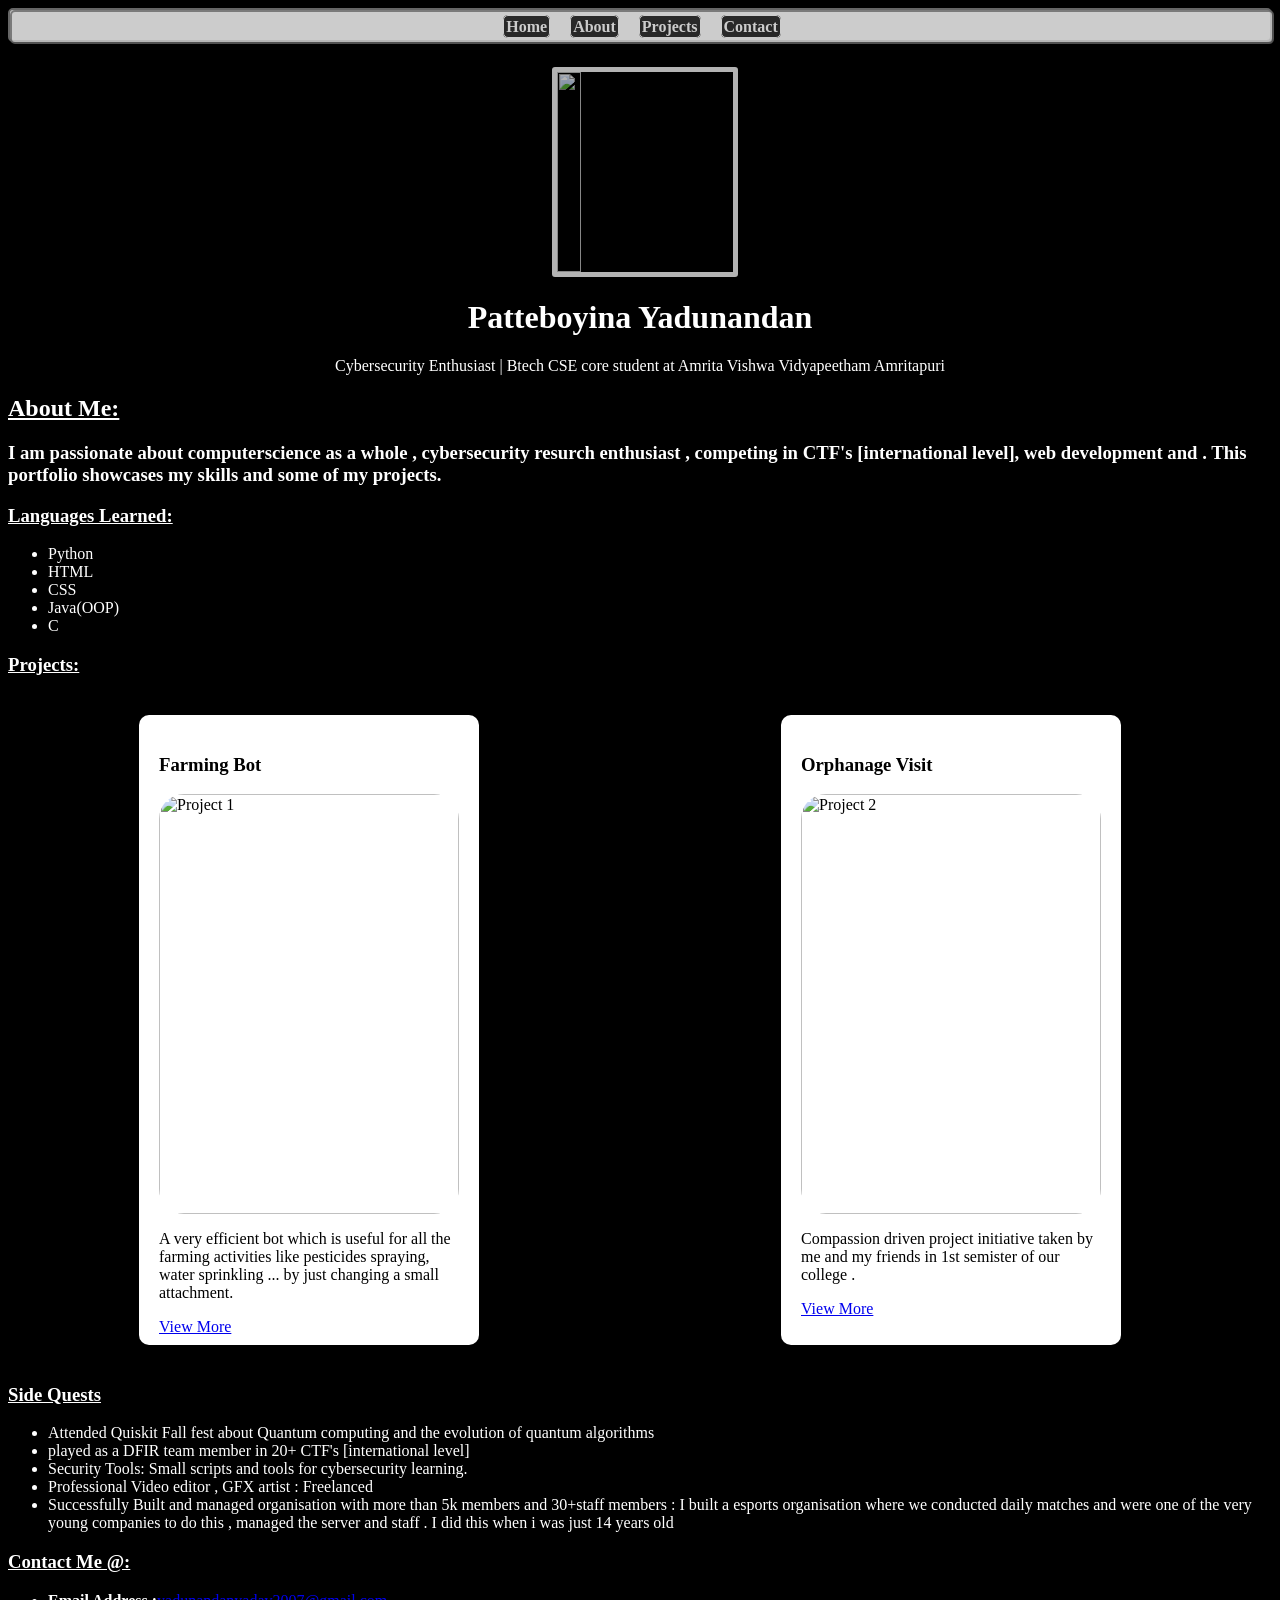
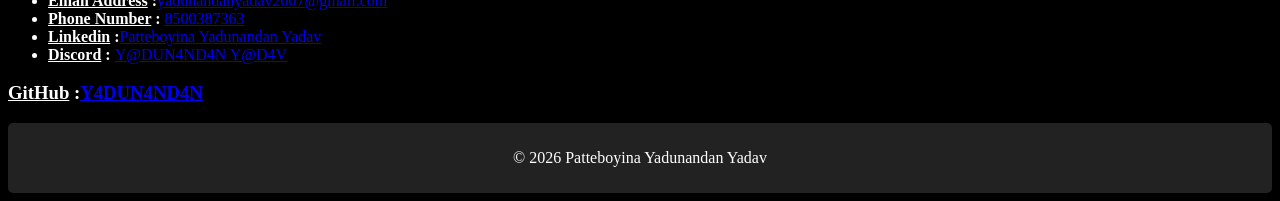
==== portfolio.html @ 1728a086 "Add files via upload" ====
<html>
    <head>
        <title>Patteboyina Yadunandan Portfolio</title>
        <link rel="stylesheet" href="style.css">
    </head>
    <body >
        <div class="contentarea">
            <div class="Navigationbar">
                <nav>
                    <div class="topbar">
                        <ul>
                            <li><a href="portfolio.html">Home</a></li>
                            <li><a href="#about">About</a></li>
                            <li><a href="#projects">Projects</a></li>
                            <li><a href="#Contact">Contact</a></li>
                        </ul>
                    </div>
                </nav>
            </div>
            <img class="myimg" src="C:\Users\YadunandanYadav\Downloads\IMG-20230829-WA0146.jpg">
            <h1 class="name">Patteboyina Yadunandan</h1>
            <p class="undername">Cybersecurity Enthusiast | Btech CSE core student at Amrita Vishwa Vidyapeetham Amritapuri</p>
            <div>
                <div>
                <h2><u>About Me: </u></h2> 
                <h3>I am passionate about computerscience as a whole , cybersecurity resurch enthusiast , competing in CTF's [international level], web development and . This portfolio showcases my skills and some of my projects.</h3>
                </div >
                
                <section id="Languages learned">
                    <h3><u>Languages Learned:</u></h3>
                    <ul>
                        <li>Python</li>
                        <li>HTML</li>
                        <li>CSS</li>
                        <li>Java(OOP)</li>
                        <li>C</li>
                    </ul>
                </section>

                <section id="projects">
                    <h3><u>Projects:</u></h3>

                    <div class="projects-listbesidebeside">

                        <div class="project-card">
                            <h3>Farming Bot</h3>
                            <img src="D:\SEM 2\HTML\Resume\banner.png" alt="Project 1">
                            <p>A very efficient bot which is useful for all the farming activities like pesticides spraying, water sprinkling ... by just changing a small attachment.</p>
                            <a href="projects.html">View More</a>
                        </div>
                        <br>

                        <div class="project-card">
                            <h3>Orphanage Visit</h3>
                            <img src="D:\SEM 2\HTML\Resume\compassion driven project.jpeg" alt="Project 2">
                            <p>Compassion driven project initiative taken by me and my friends in 1st semister of our college .</p>
                            <a href="projects.html">View More</a>
                        </div>
                        <br>

                    </div>
                </section>
                <section id="side_quests">
                    <h3><u>Side Quests</u></h3>
                    <ul>
                        <li>Attended Quiskit Fall fest about Quantum computing and the evolution of quantum algorithms</li>
                        <li>played as a DFIR team member in 20+ CTF's [international level]</li>
                        <li>Security Tools: Small scripts and tools for cybersecurity learning.</li>
                        <li>Professional Video editor , GFX artist : Freelanced </li>
                        <li>Successfully Built and managed organisation with more than 5k members and 30+staff members : I built a esports organisation where we conducted daily matches and were one of the very young companies to do this , managed the server and staff . I did this when i was just 14 years old </li>
                    </ul>
                </section>

                <section id="Contact">
                <h3 ><u>Contact Me @:</u></h3>
                <ul>
                <li><b><u>Email Address</u> :</b><a href=mailto:"yadunandanyadav2007@gmail.com">yadunandanyadav2007@gmail.com</a></li>
                <li><b><u>Phone Number</u> : </b><a href="tel:+918500387363">8500387363</a></li>
                <li><b><u>Linkedin</u> :</b><a href="https://in.linkedin.com/in/patteboyina-yadunandan-yadav-6242b7304" target="_blank">Patteboyina Yadunandan Yadav</a></li>
                <li><b><u>Discord</u> : </b><a href="https://discordapp.com/users/1089838148458131507" target="_blank">Y@DUN4ND4N Y@D4V</a></li>
                </ul>
                </section>

                <h3><u>GitHub</u> :<a href="https://github.com/Y4DUN4ND4N">Y4DUN4ND4N</a></h3>
            </div>
        </div>

        <footer>
            <p>© 2026 Patteboyina Yadunandan Yadav</p>
        </footer>
    </body>
</html>
---- style.css ----
.mycertificates{
    background-color: black;
    opacity: 30%;
    flex:1;
    text-align:center;
    text-decoration: none;
    
}
nav ul{
    list-style:none;
    margin:0;
    padding:0;
    display:flex;
    justify-content:center; /* centers horizontally */
    align-items:center;
    height:30px;
}

nav ul li{
    margin:0 10px;
}

nav ul li a{
color:white;
text-decoration:none;
font-weight:bold;
background-color: black;
padding:2px;
border:1px solid white;
border-radius: 5px;
}

.myimg{
    width:14%;
    height: 200px;
    border: 5px solid white;
    opacity: 70%;
    border-radius: 3px;
    margin-left: 43%;
    margin-right: 43%;
    margin-top: 2%;
}
.topbar{
    background-color: white;
    height: 30px;
    border: 2px solid gray;
    border-radius: 5px;
    opacity: 80%;
    width:100%;
}
.Navigationbar{
    background-color: white;
    height: 30px;
    border: 2px solid gray;
    border-radius: 5px;
    opacity: 80%;
}
#main div{
    height:500px;
    width:500px;
    border: 2px solid black;
    display:flex;
}

main{
    flex:1;
}

.name{
    text-align: center;
}

.undername{
    text-align: center;
}

.content {
    padding: 20px;
}

html{
    background: 
        linear-gradient(rgba(0,0,0,0.85), rgba(0,0,0,0.95)),
        url(https://i.pinimg.com/originals/d5/a7/cb/d5a7cb46e2f15a8fed10aaf1dd00965c.gif);
    background-color: black;
    background-size: cover;
    background-position: center;
    color:white;
}

.project-card{
color:black;
background:white;
margin:20px auto;
padding:20px;
width:300px;
height:590px;
border-radius:10px;
box-shadow:0 0 10px rgba(0,0,0,0.1);
}

.project-card img{
width:100%;
height: 420px;
border-radius:25px;
}

.certifiate img{
width:100%;
height: 420px;
border-radius:25px;
}

footer{
background:#222;
color:white;
text-align:center;
padding:10px;
border-radius:5px;
}

.projects-listbesidebeside{
    display: flex;
    justify-content: center;
    gap: 20px;
    flex-wrap: wrap;
}
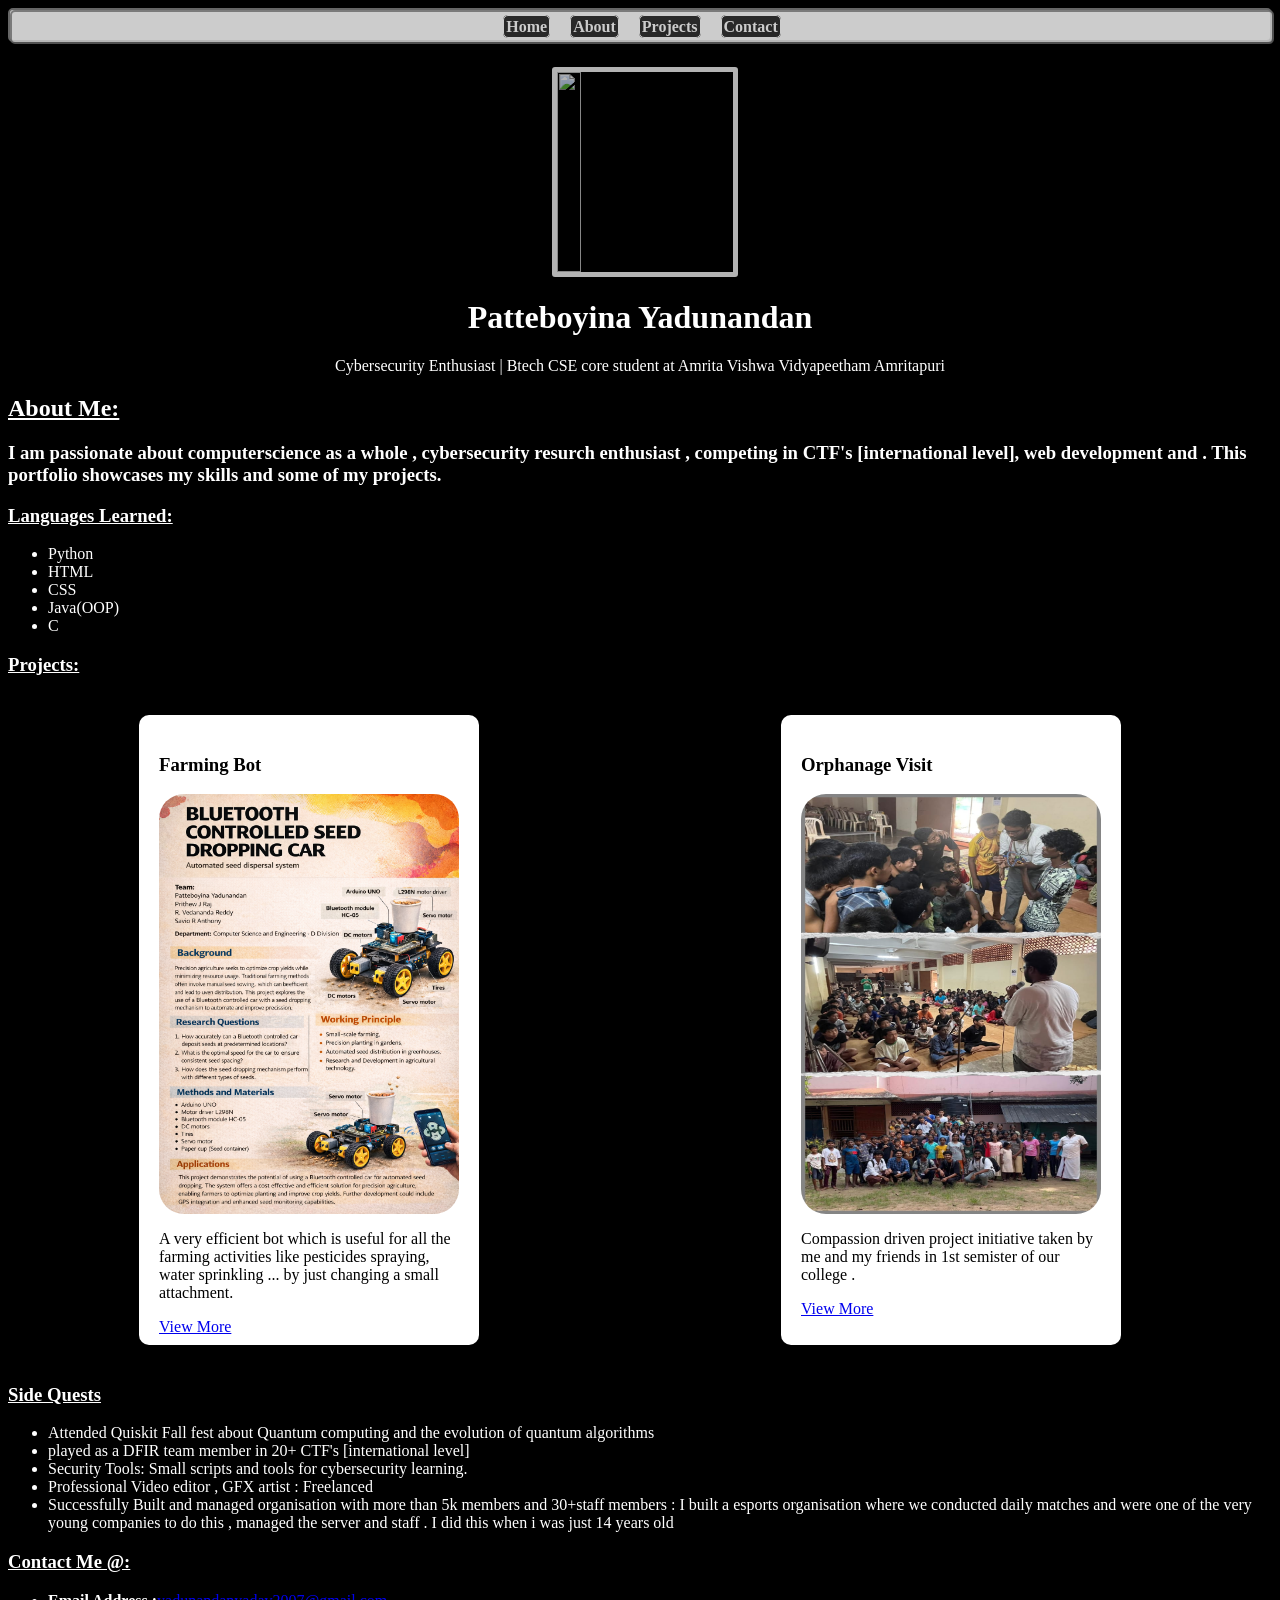
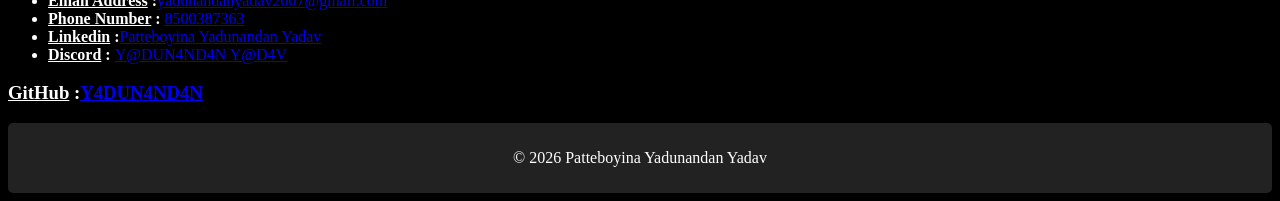
==== commit 2ce78ab9: "Update portfolio.html" ====
--- a/portfolio.html
+++ b/portfolio.html
@@ -17,7 +17,7 @@
                     </div>
                 </nav>
             </div>
-            <img class="myimg" src="C:\Users\YadunandanYadav\Downloads\IMG-20230829-WA0146.jpg">
+            <img class="myimg" src="images\yadunandan.jpg">
             <h1 class="name">Patteboyina Yadunandan</h1>
             <p class="undername">Cybersecurity Enthusiast | Btech CSE core student at Amrita Vishwa Vidyapeetham Amritapuri</p>
             <div>
@@ -44,7 +44,7 @@
 
                         <div class="project-card">
                             <h3>Farming Bot</h3>
-                            <img src="D:\SEM 2\HTML\Resume\banner.png" alt="Project 1">
+                            <img src="images\banner.png" alt="Project 1">
                             <p>A very efficient bot which is useful for all the farming activities like pesticides spraying, water sprinkling ... by just changing a small attachment.</p>
                             <a href="projects.html">View More</a>
                         </div>
@@ -52,7 +52,7 @@
 
                         <div class="project-card">
                             <h3>Orphanage Visit</h3>
-                            <img src="D:\SEM 2\HTML\Resume\compassion driven project.jpeg" alt="Project 2">
+                            <img src="images\compassion driven project.jpeg" alt="Project 2">
                             <p>Compassion driven project initiative taken by me and my friends in 1st semister of our college .</p>
                             <a href="projects.html">View More</a>
                         </div>
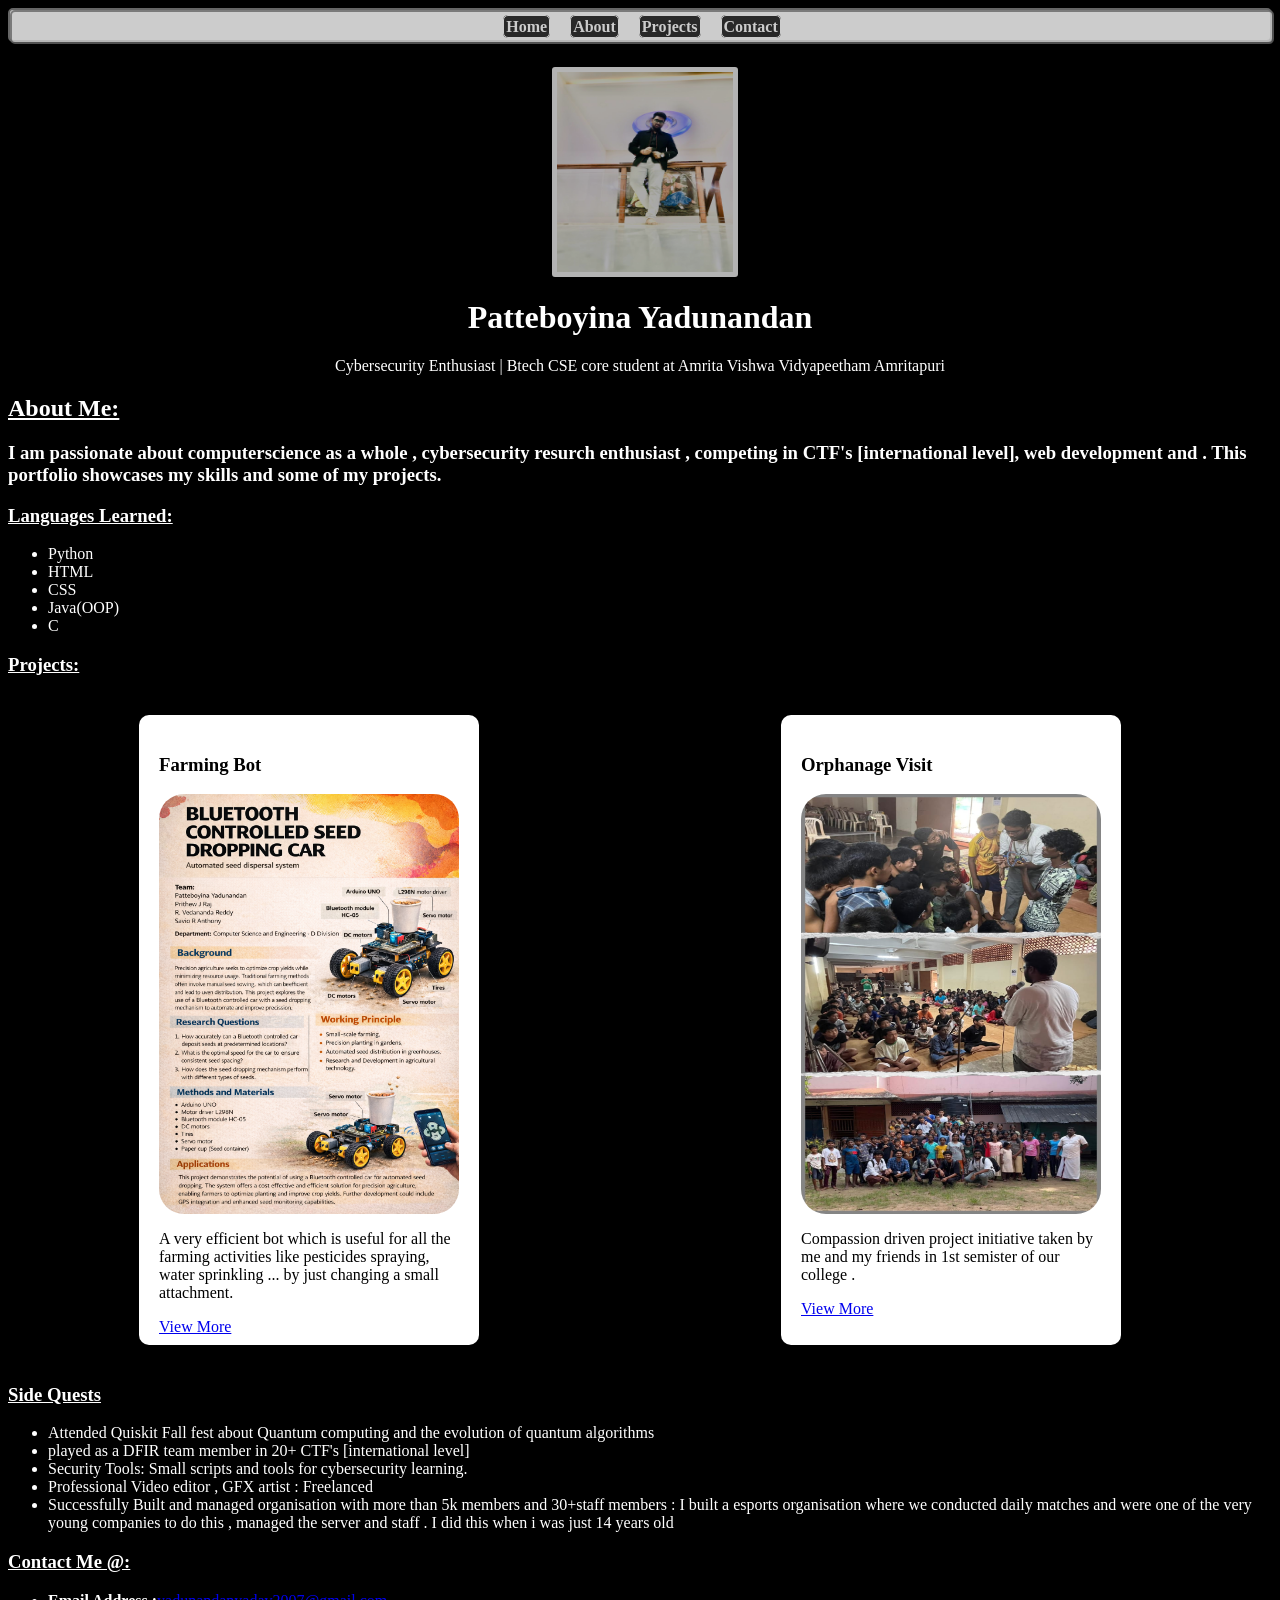
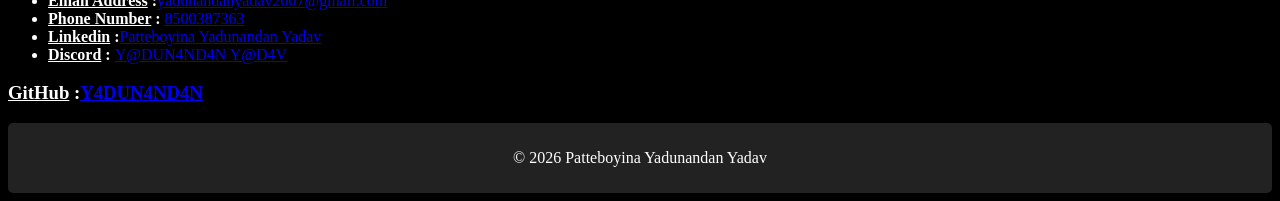
==== commit 087b5c45: "Update portfolio.html" ====
--- a/portfolio.html
+++ b/portfolio.html
@@ -11,7 +11,7 @@
                         <ul>
                             <li><a href="portfolio.html">Home</a></li>
                             <li><a href="#about">About</a></li>
-                            <li><a href="#projects">Projects</a></li>
+                            <li><a href="Projects.html">Projects</a></li>
                             <li><a href="#Contact">Contact</a></li>
                         </ul>
                     </div>
@@ -46,7 +46,7 @@
                             <h3>Farming Bot</h3>
                             <img src="images\banner.png" alt="Project 1">
                             <p>A very efficient bot which is useful for all the farming activities like pesticides spraying, water sprinkling ... by just changing a small attachment.</p>
-                            <a href="projects.html">View More</a>
+                            <a href="Projects.html">View More</a>
                         </div>
                         <br>
 
@@ -54,7 +54,7 @@
                             <h3>Orphanage Visit</h3>
                             <img src="images\compassion driven project.jpeg" alt="Project 2">
                             <p>Compassion driven project initiative taken by me and my friends in 1st semister of our college .</p>
-                            <a href="projects.html">View More</a>
+                            <a href="Projects.html">View More</a>
                         </div>
                         <br>
 
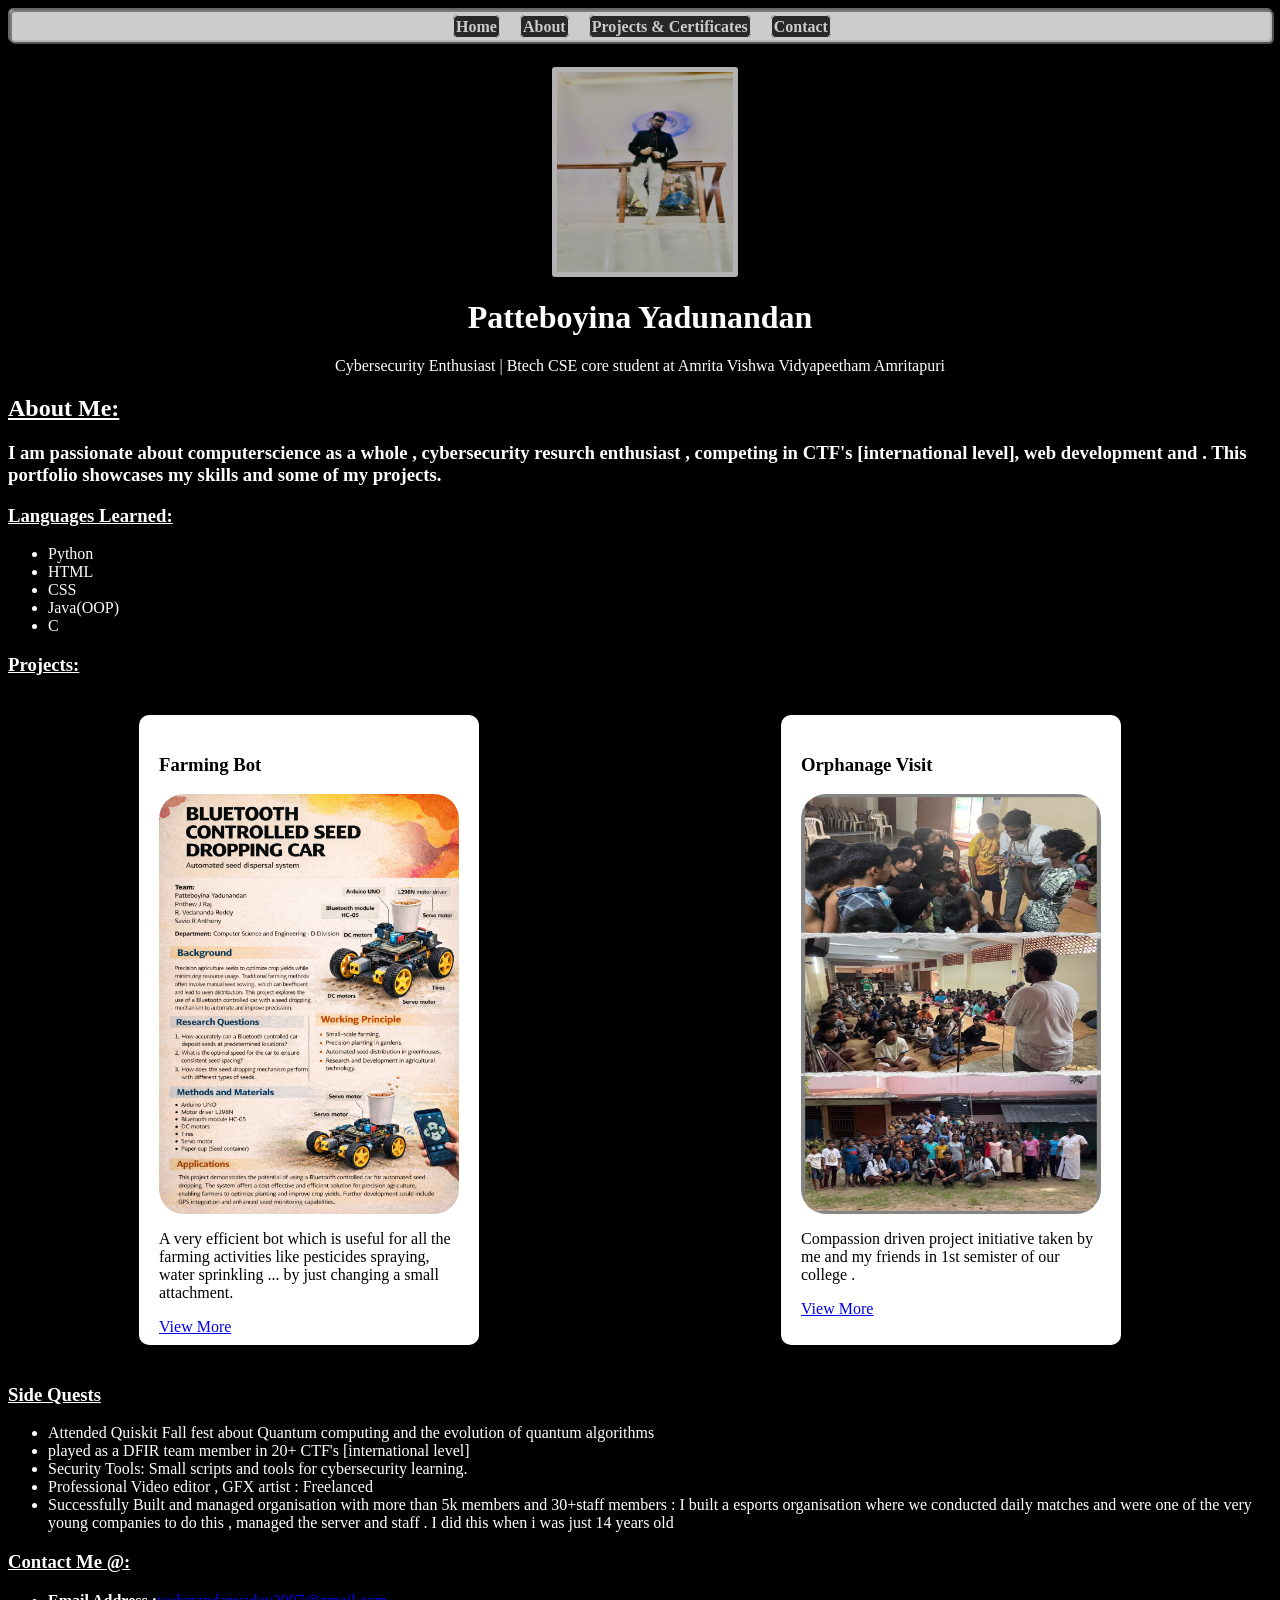
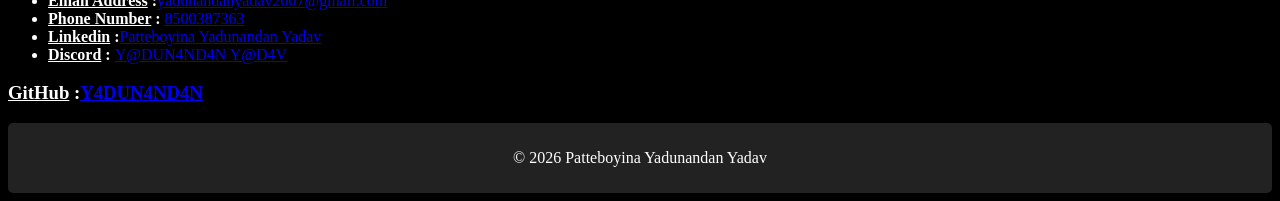
==== commit 621c3fb7: "Modify navigation and update project descriptions Updated the portfolio to include 'Projects & Certi" ====
--- a/portfolio.html
+++ b/portfolio.html
@@ -11,7 +11,7 @@
                         <ul>
                             <li><a href="portfolio.html">Home</a></li>
                             <li><a href="#about">About</a></li>
-                            <li><a href="Projects.html">Projects</a></li>
+                            <li><a href="Projects.html">Projects & Certificates</a></li>
                             <li><a href="#Contact">Contact</a></li>
                         </ul>
                     </div>
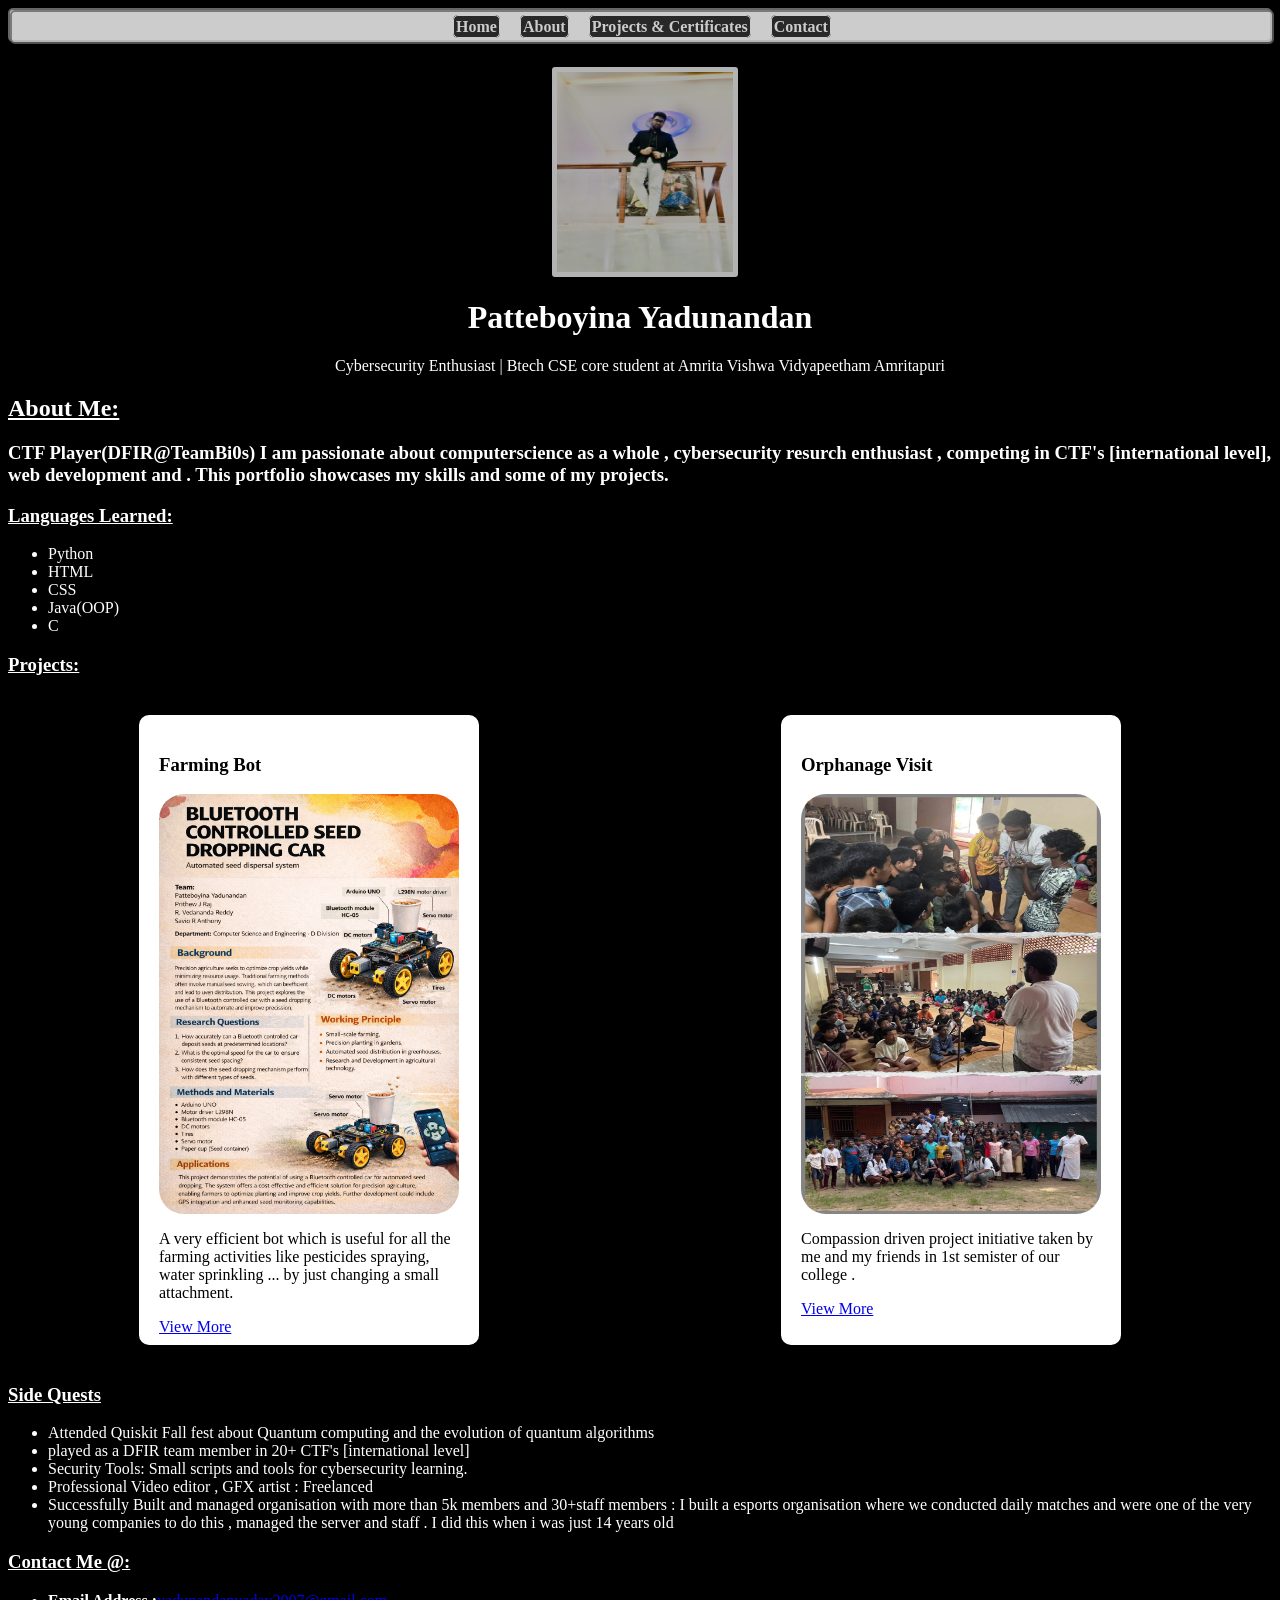
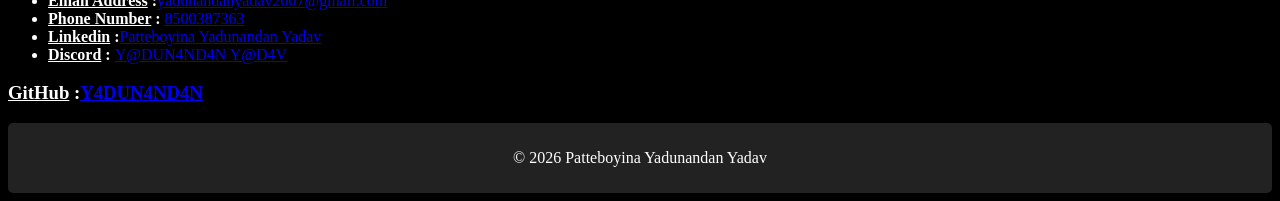
==== commit 0dc11109: "Update portfolio.html" ====
--- a/portfolio.html
+++ b/portfolio.html
@@ -23,7 +23,7 @@
             <div>
                 <div>
                 <h2><u>About Me: </u></h2> 
-                <h3>I am passionate about computerscience as a whole , cybersecurity resurch enthusiast , competing in CTF's [international level], web development and . This portfolio showcases my skills and some of my projects.</h3>
+                <h3><b>CTF Player(DFIR@TeamBi0s)   </b>I am passionate about computerscience as a whole , cybersecurity resurch enthusiast , competing in CTF's [international level], web development and . This portfolio showcases my skills and some of my projects.</h3>
                 </div >
                 
                 <section id="Languages learned">
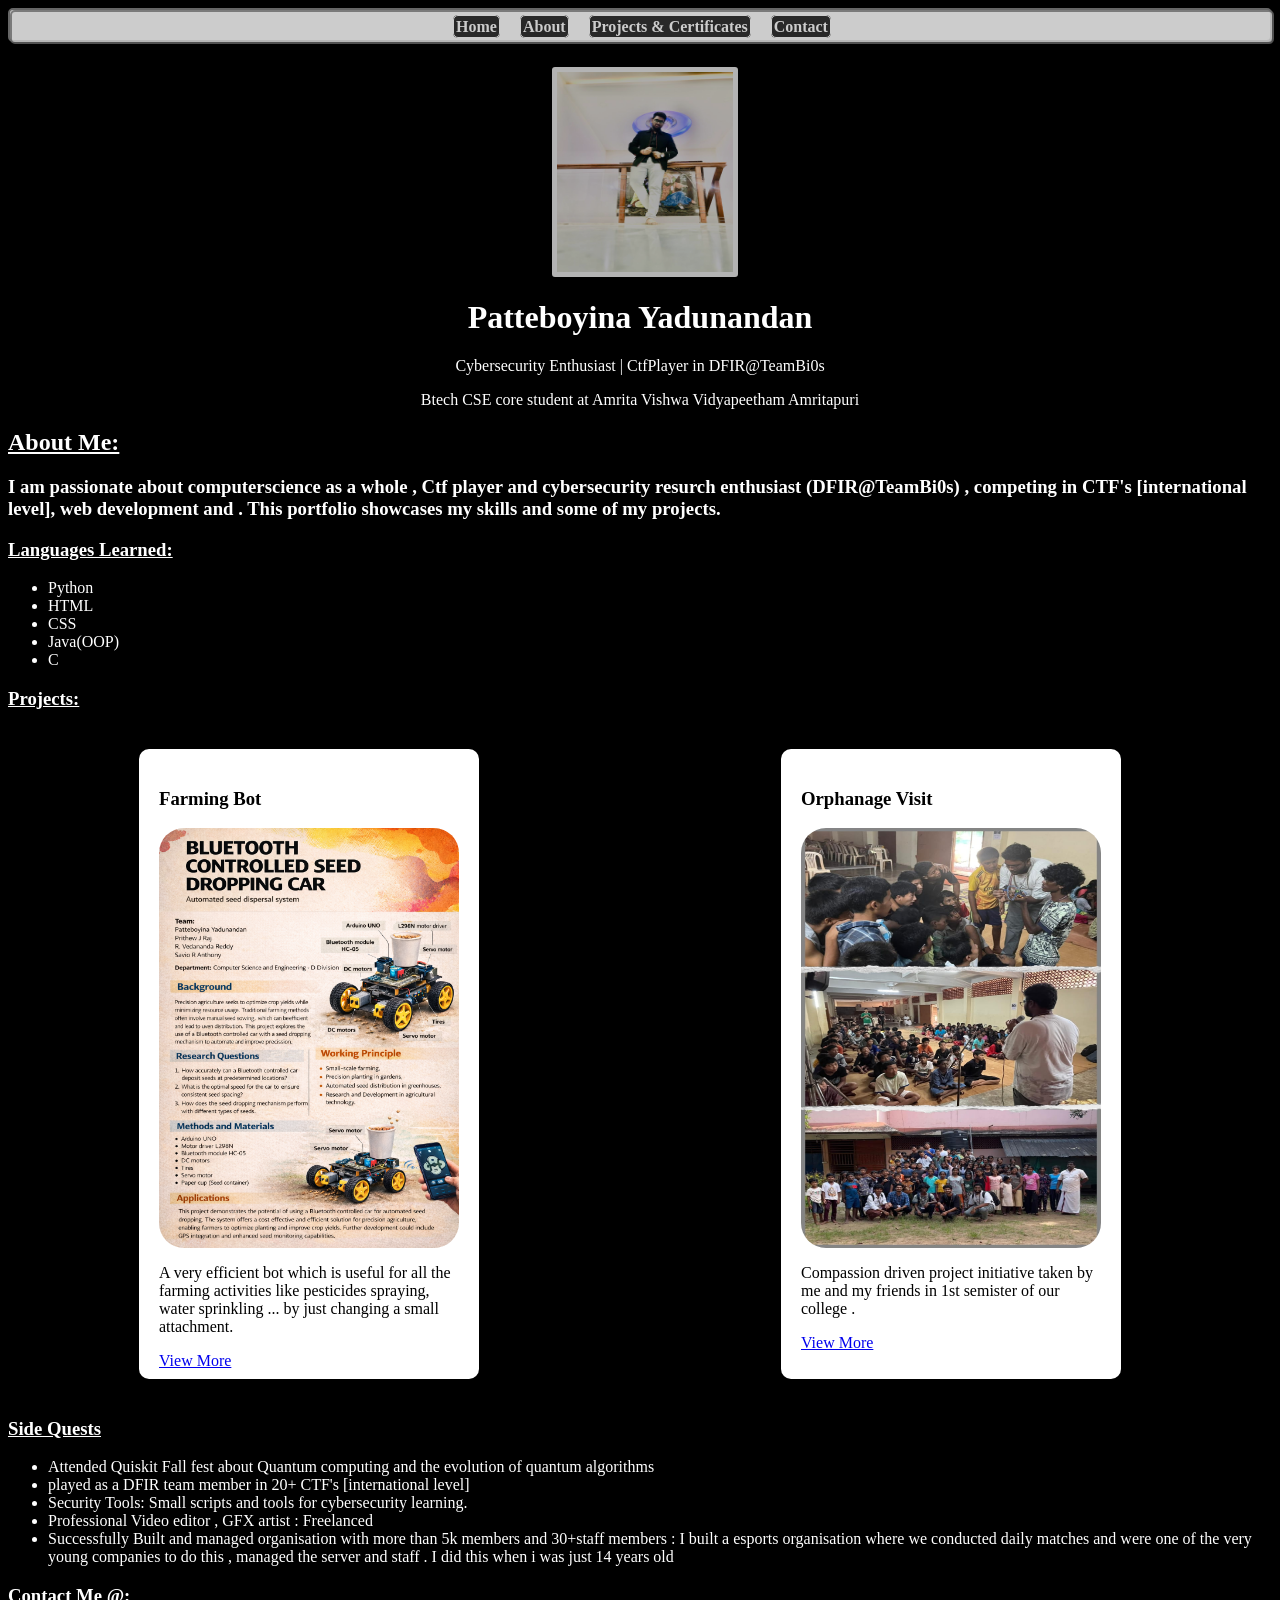
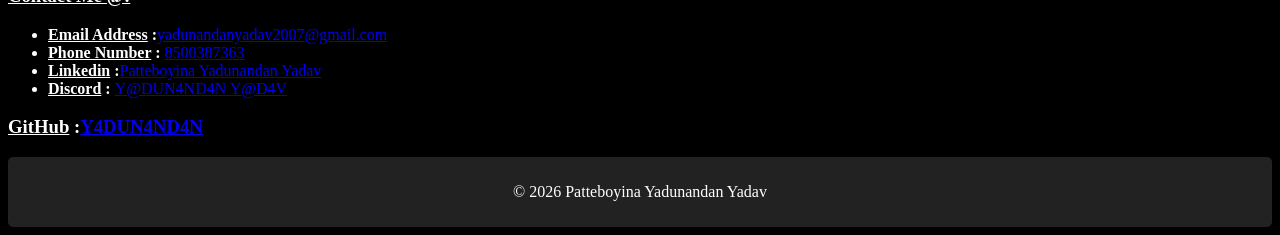
==== commit 58e43301: "Update portfolio.html" ====
--- a/portfolio.html
+++ b/portfolio.html
@@ -19,11 +19,12 @@
             </div>
             <img class="myimg" src="images\yadunandan.jpg">
             <h1 class="name">Patteboyina Yadunandan</h1>
-            <p class="undername">Cybersecurity Enthusiast | Btech CSE core student at Amrita Vishwa Vidyapeetham Amritapuri</p>
+            <p class="undername">Cybersecurity Enthusiast | CtfPlayer in DFIR@TeamBi0s </p>
+            <p class="undername">Btech CSE core student at Amrita Vishwa Vidyapeetham Amritapuri</p>
             <div>
                 <div>
                 <h2><u>About Me: </u></h2> 
-                <h3><b>CTF Player(DFIR@TeamBi0s)   </b>I am passionate about computerscience as a whole , cybersecurity resurch enthusiast , competing in CTF's [international level], web development and . This portfolio showcases my skills and some of my projects.</h3>
+                <h3>I am passionate about computerscience as a whole , Ctf player and cybersecurity resurch enthusiast (DFIR@TeamBi0s)  , competing in CTF's [international level], web development and . This portfolio showcases my skills and some of my projects.</h3>
                 </div >
                 
                 <section id="Languages learned">
